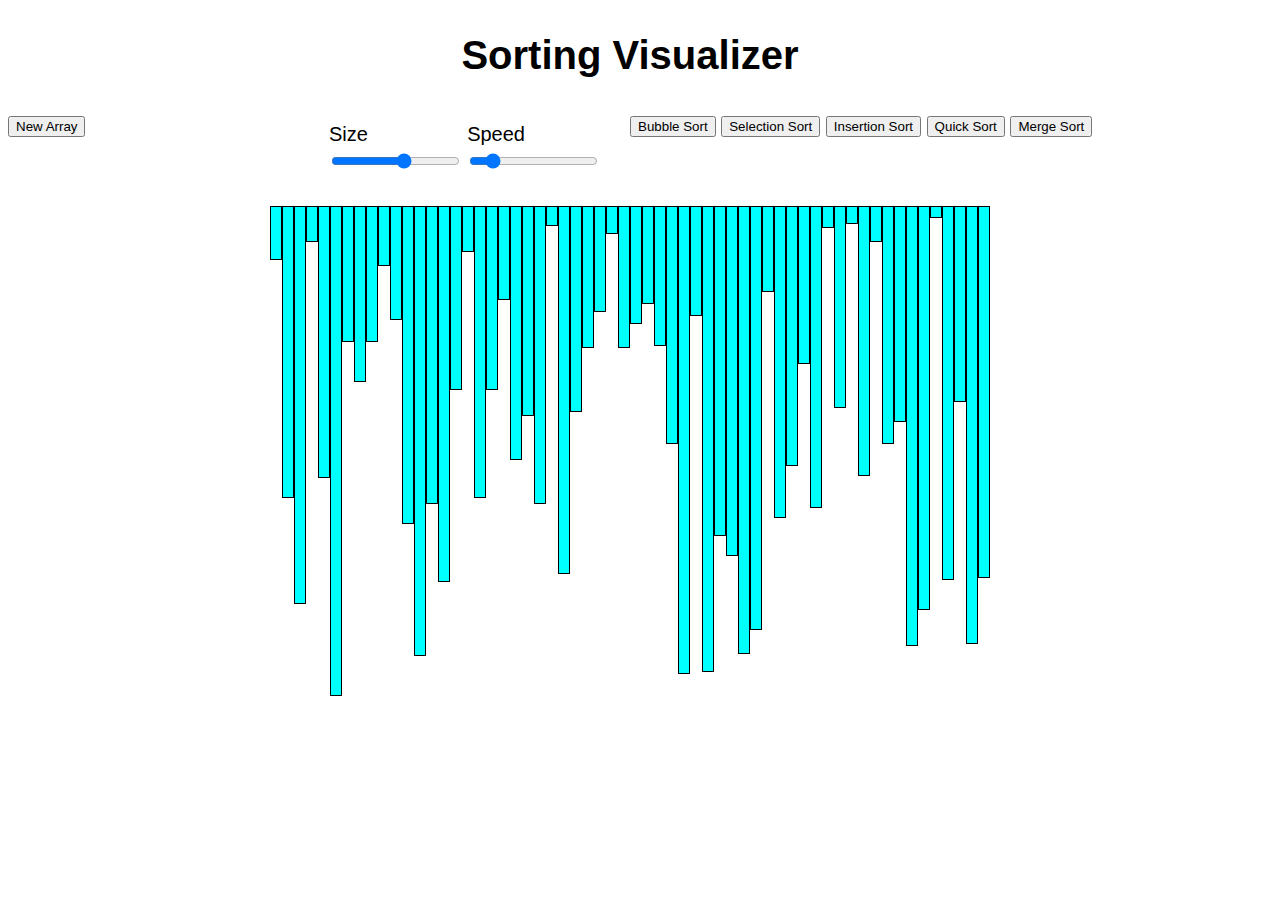
==== index.html @ 5e5d37b2 "Add files via upload" ====
<!DOCTYPE html>
<html lang="en">
<head>
    <meta charset="UTF-8">
    <meta http-equiv="X-UA-Compatible" content="IE=edge">
    <meta name="viewport" content="width=device-width, initial-scale=1.0">
    <title>Sorting Visualizer</title>
    <link href="https://cdn.jsdelivr.net/npm/bootstrap@5.0.0-beta2/dist/css/bootstrap.min.css" rel="stylesheet" integrity="sha384-BmbxuPwQa2lc/FVzBcNJ7UAyJxM6wuqIj61tLrc4wSX0szH/Ev+nYRRuWlolflfl" crossorigin="anonymous">
    <link rel="stylesheet" href="style.css">
</head>
<header>
    <h1 align="center">Sorting Visualizer</h1>
    <nav>
        <div class="row">
            <div class="col gap-2 d-sm-flex" id="newArray">
                <button type="button" class="btn btn-outline-success btn-dark newArray">New Array</button>
            </div>
            <div class="col" id="input">
                <span id="size">Size
                    <input id="arr_sz" type="range" min="5" max="100" step=1 value=60>
                </span>
                <span id="speed">Speed
                    <input id="speed_input" type="range" min="20" max="300" stepDown=10 value=60>
                </span>
            </div>
            <div class="col gap-2 d-sm-flex justify-content-end">
                <button type="button" class="btn btn-outline-primary btn-dark bubbleSort">Bubble Sort</button>
                <button type="button" class="btn btn-outline-primary btn-dark selectionSort">Selection Sort</button>
                <button type="button" class="btn btn-outline-primary btn-dark insertionSort">Insertion Sort</button>
                <button type="button" class="btn btn-outline-primary btn-dark quickSort">Quick Sort</button>
                <button type="button" class="btn btn-outline-primary btn-dark mergeSort">Merge Sort</button>
            </div>
        </div>
    </nav>
</header>
<body class="p-3 mb-2 bg-dark text-white">
    
    <div id="bars" class="flex-container"></div>

    <script src="https://cdn.jsdelivr.net/npm/bootstrap@5.0.0-beta2/dist/js/bootstrap.bundle.min.js" integrity="sha384-b5kHyXgcpbZJO/tY9Ul7kGkf1S0CWuKcCD38l8YkeH8z8QjE0GmW1gYU5S9FOnJ0" crossorigin="anonymous"></script>
    <script src="sorting.js"></script>
    <script src="bubble.js"></script>
    <script src="insertion.js"></script>
    <script src="merge.js"></script>
    <script src="quick.js"></script>
    <script src="selection.js"></script>
</body>
</html>
---- style.css ----
body {
    font-family: Arial, Helvetica, sans-serif;
    font-size: 20px;
    padding: 0 20px 30px 0;
    line-height: 1.4;
}
.flex-container{
    margin-top: 20px;
    display: flex;
    flex-wrap: nowrap;
    width: 100%;
    height: 500px;
    justify-content: center;
    transition: 2s all ease;
}

.flex-item{
    background: cyan;
    border: 1pt solid black;
    width: 10px;
    transition: 0.1s all ease;
}

.row{
    display: grid;
    grid-template-columns: 1fr 1fr 2fr;
}

#input{
    display: flex;
    padding: 10px;
    justify-content: space-around;
}
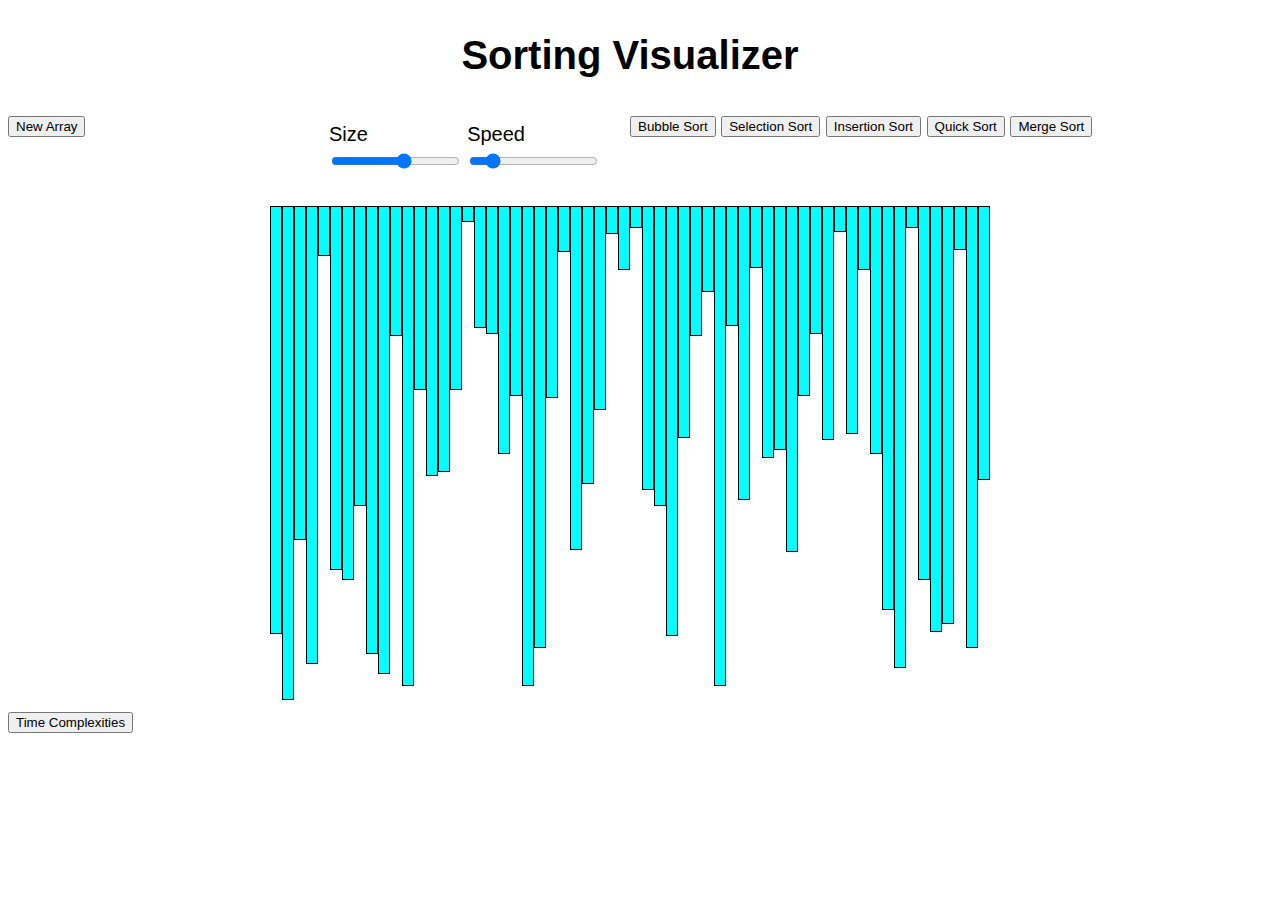
==== commit a6511c84: "Update index.html" ====
--- a/index.html
+++ b/index.html
@@ -44,5 +44,8 @@
     <script src="merge.js"></script>
     <script src="quick.js"></script>
     <script src="selection.js"></script>
+     <a href="sort.html" target="_blank">
+        <button>Time Complexities</button>
+    </a>
 </body>
-</html>+</html>
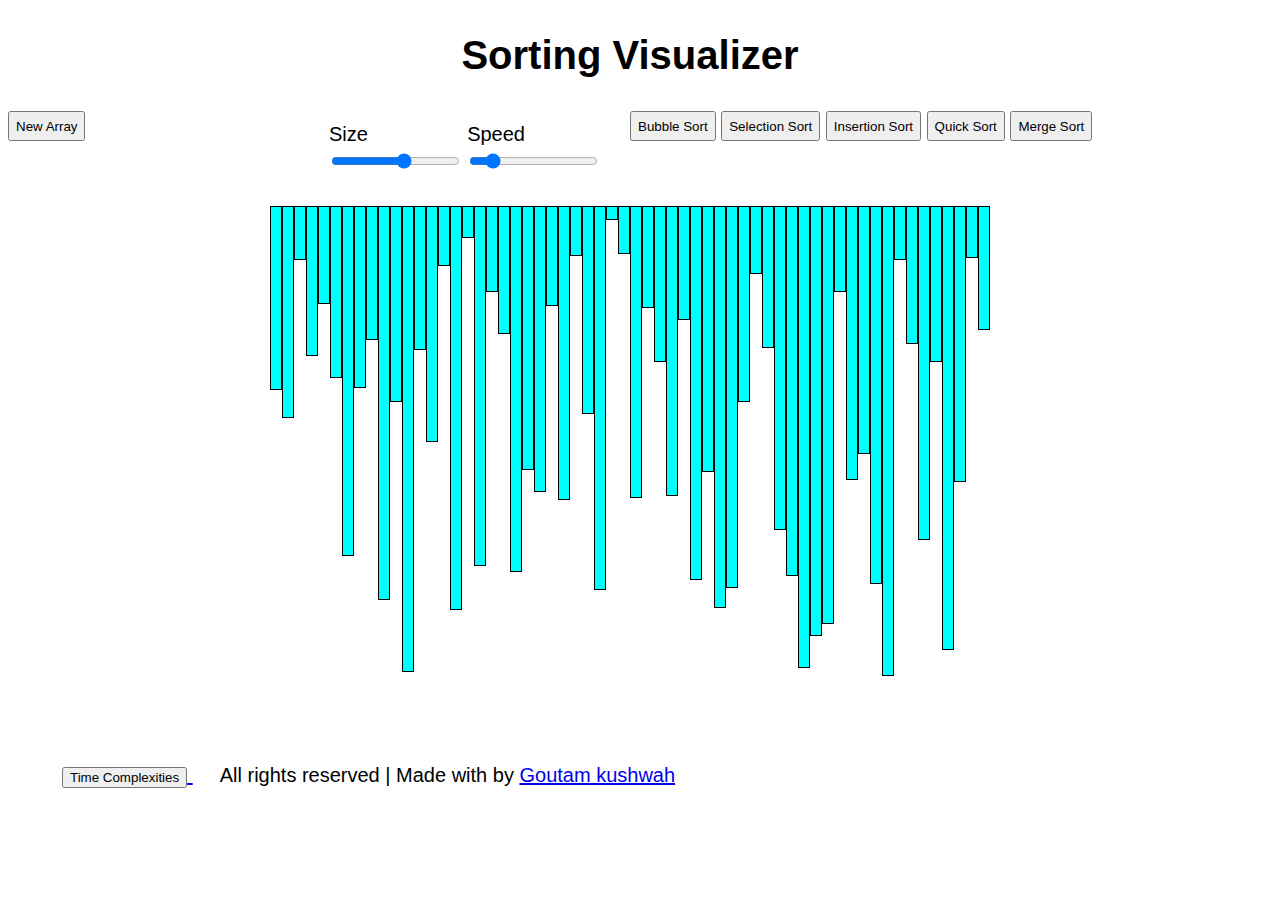
==== commit f12de3b9: "Update index.html" ====
--- a/index.html
+++ b/index.html
@@ -44,8 +44,20 @@
     <script src="merge.js"></script>
     <script src="quick.js"></script>
     <script src="selection.js"></script>
-     <a href="sort.html" target="_blank">
+    <a class="goutam" href="sort.html" target="_blank">
+        <div class="goutam">
         <button>Time Complexities</button>
     </a>
+   
+    All rights reserved | Made with
+    <i
+      class="icon-heart"
+      aria-hidden="true"
+      style="color: rgb(99, 92, 92);"
+    ></i>
+    by <a href="goutam.kushwah2003@gmail.com" target="_blank">Goutam kushwah</a>
+    <!-- Link back to Colorlib can't be removed. Template is licensed under CC BY 3.0. -->
+  </p>
+</div>
 </body>
 </html>
--- a/style.css
+++ b/style.css
@@ -31,3 +31,23 @@
     padding: 10px;
     justify-content: space-around;
 }
+button{
+   height: 40%;
+}
+.go{
+    background-color: bisque;
+}
+.home{
+    background-color: blue;
+    color: white;
+}
+.li{
+    color: blue;
+    list-style: lower-greek;
+}
+ol.li {
+    list-style-type: lower-alpha;
+}
+.goutam{
+    margin: 3vh;
+}
